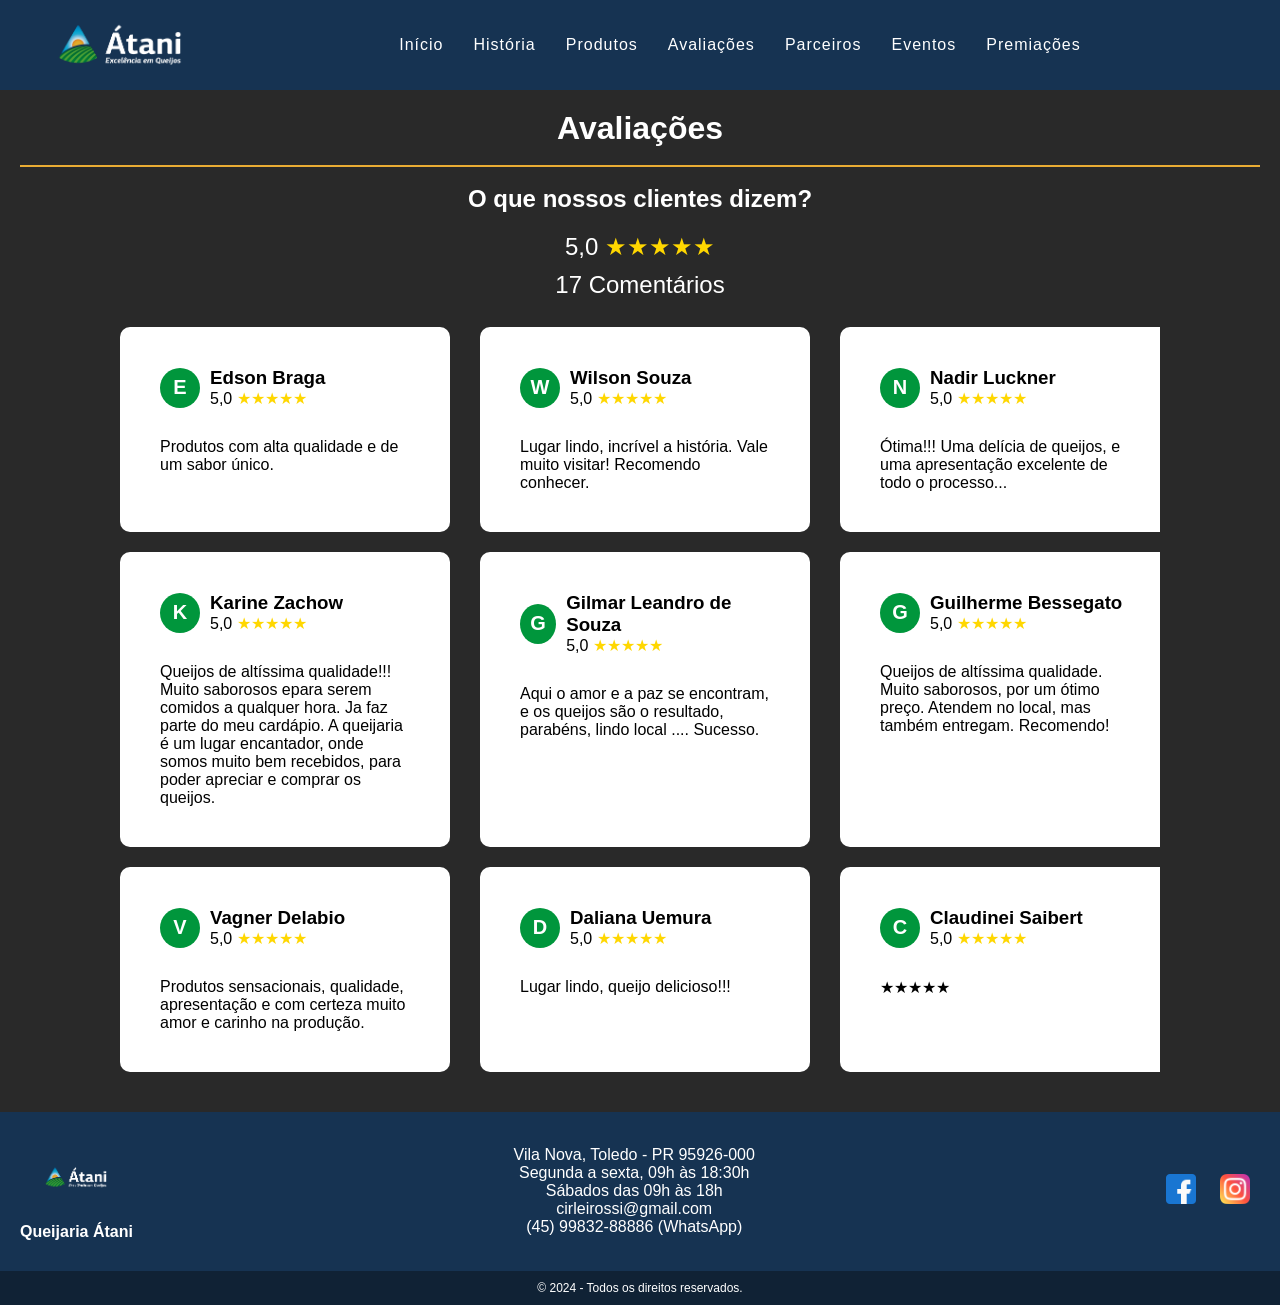
==== avaliacoes.html @ 20dc2709 "Pattern Repository" ====
<!DOCTYPE html>
<html lang="pt-br">
<head>
    <meta charset="UTF-8">
    <meta name="viewport" content="width=device-width, initial-scale=1.0">
    <link rel="shortcut icon" href="./img/ATANI LOGO.png">
    <link rel="stylesheet" href="./css/avaliacoes.css">
    <title>Avaliações - Átani Quejos</title>
</head>
<body>
    <header>
        <nav>
            <a href="index.html">
                <img src="./img/Logo atani.png" alt="LOGO ÁTANI">
            </a>
          <div class="mobile-menu">
            <div class="line1"></div>
            <div class="line2"></div>
            <div class="line3"></div>
          </div>
          <ul class="nav-list">
            <li><a href="index.html">Início</a></li>
            <li><a href="historia.html">História</a></li>
            <li><a href="produtos.html">Produtos</a></li>
            <li><a href="avaliacoes.html">Avaliações</a></li>
            <li><a href="parceiros.html">Parceiros</a></li>
            <li><a href="eventos.html">Eventos</a></li>
            <li><a href="premiacoes.html">Premiações</a></li>
        </ul>
        </nav>
      </header>

    <main>
        <h1>Avaliações</h1>
        <br>
        <hr color="#E9AC34">
        <br>
        <h2>O que nossos clientes dizem?</h2>
        <section class="reviews-section">
            <p class="rating-summary">5,0 <span class="stars">★★★★★</span> </p>
            <p class="rating-summary"><span class="comment-count">17 Comentários</span></p>
            <br>
            <div class="reviews-carousel">
                <div class="reviews">
                    <div class="review-card">
                        <div class="user-info">
                            <div class="user">E</div>
                            <div class="user-details">
                                <h3>Edson Braga</h3>
                                <p>5,0 <span class="stars">★★★★★</span></p>
                            </div>  
                        </div>
                        <p class="review-text">Produtos com alta qualidade e de um sabor único.</p>
                    </div>
                    <div class="review-card">
                        <div class="user-info">
                          <div class="user">W</div>
                            <div class="user-details">
                                <h3>Wilson Souza</h3>
                                <p>5,0 <span class="stars">★★★★★</span></p>
                            </div>
                        </div>
                        <p class="review-text">Lugar lindo, incrível a história. Vale muito visitar! Recomendo conhecer.</p>
                    </div>
                    <div class="review-card">
                        <div class="user-info">
                            <div class="user">N</div>
                            <div class="user-details">
                                <h3>Nadir Luckner</h3>
                                <p>5,0 <span class="stars">★★★★★</span></p>
                            </div>
                        </div>
                        <p class="review-text">Ótima!!! Uma delícia de queijos, e uma apresentação excelente de todo o processo...</p>
                    </div>

                </div>
                
            </div>
        </section>
        
        <section class="reviews-section">
            <div class="reviews-carousel">
                <div class="reviews">
                    <div class="review-card">
                        <div class="user-info">
                            <div class="user">K</div>
                            <div class="user-details">
                                <h3>Karine Zachow</h3>
                                <p>5,0 <span class="stars">★★★★★</span></p>
                            </div>
                        </div>
                        <p class="review-text">Queijos de altíssima qualidade!!! Muito saborosos epara serem comidos a qualquer hora. Ja faz parte do meu cardápio. A queijaria é um lugar encantador, onde somos muito bem recebidos, para poder apreciar e comprar os queijos.</p>
                    </div>
                    <div class="review-card">
                        <div class="user-info">
                          <div class="user">G</div>
                            <div class="user-details">
                                <h3>Gilmar Leandro de Souza</h3>
                                <p>5,0 <span class="stars">★★★★★</span></p>
                            </div>
                        </div>
                        <p class="review-text">Aqui o amor e a paz se encontram, e os queijos são o resultado, parabéns, lindo local .... Sucesso.</p>
                    </div>
                    <div class="review-card">
                        <div class="user-info">
                          <div class="user">G</div>
                            <div class="user-details">
                                <h3>Guilherme Bessegato</h3>
                                <p>5,0 <span class="stars">★★★★★</span></p>
                            </div>
                        </div>
                        <p class="review-text">Queijos de altíssima qualidade. Muito saborosos, por um ótimo preço. Atendem no local, mas também entregam. Recomendo!</p>
                    </div>
                </div>
            </div>
        </section>
        
        <section class="reviews-section">
            <div class="reviews-carousel">
                <div class="reviews">
                    <div class="review-card">
                        <div class="user-info">
                          <div class="user">V</div>
                            <div class="user-details">
                                <h3>Vagner Delabio</h3>
                                <p>5,0 <span class="stars">★★★★★</span></p>
                            </div>
                        </div>
                        <p class="review-text">Produtos sensacionais, qualidade, apresentação e com certeza muito amor e carinho na produção.</p>
                    </div>
                    <div class="review-card">
                        <div class="user-info">
                          <div class="user">D</div>
                            <div class="user-details">
                                <h3>Daliana Uemura</h3>
                                <p>5,0 <span class="stars">★★★★★</span></p>
                            </div>
                        </div>
                        <p class="review-text">Lugar lindo, queijo delicioso!!!</p>
                    </div>
                    <div class="review-card">
                        <div class="user-info">
                          <div class="user">C</div>
                            <div class="user-details">
                                <h3>Claudinei Saibert</h3>
                                <p>5,0 <span class="stars">★★★★★</span></p>
                            </div>
                        </div>
                        <p class="review-text">★★★★★</p>
                    </div>
                </div>
            </div>
        </section>
    </main>
    <footer>
        <div class="footer-inner">
            <div class="footer-logo">
                <img src="./img/Logo atani.png" alt="Logo da Átani">
                <p>Queijaria Átani</p>
            </div>
            <div class="footer-links">
                <ul>
                <li>Vila Nova, Toledo - PR 95926-000</li>
                <li>Segunda a sexta, 09h às 18:30h</li>
                <li>Sábados das 09h às 18h</li>
                <li><a href="mailto: cirleirossi@gmail.com"> cirleirossi@gmail.com</a></li>
                <li><a href="tel:+5545998328886">(45) 99832-88886 (WhatsApp)</a></li>
                </ul>
            </div>
            <div class="footer-social">
                <a href="https://www.facebook.com/profile.php?id=100086411541957"><img src="./img/facebook.png" alt="Facebook"></a>
                <a href="https://www.instagram.com/atani_queijaria?igsh=MWtmYjl6NHc2MGdieg=="><img src="./img/instagram.png" alt="Instagram"></a>
            </div>
        </div>
    </footer>
    
    <div class="footer-bottom">
      <p>&copy; 2024 - Todos os direitos reservados.</p>
    </div>  
    <script src="./js/script.js"></script>
</body>
</html>
---- css/avaliacoes.css ----
*{
    margin: 0;
    padding: 0;
    font-family: "Open Sans", Sans-serif;
}
body{
    background-color: #292929;
}
a{
    color: #fff;
    text-decoration: none;
    transition: 0.3s;
    display: inline-block; 
}
a:hover{
    opacity: 0.7;
}
.logo{
    font-size: 24px;
    text-transform: uppercase;
    letter-spacing: 2px;
}
nav{
    display: flex;
    justify-content: space-between; 
    align-items: center; 
    background: #163352;
    height: 10vh;
    padding: 0 20px; 
    position: relative; 
}
.nav-container{
    display: flex;
    justify-content: center; 
    flex: 1; 
}
.nav-list{
    list-style: none;
    display: flex;
    justify-content: center;
    z-index: 1000; 
    flex: 1; 
}
.nav-list li{
    letter-spacing: 1px;
    margin: 0 15px; 
}
.logo-container{
    flex: 0 0 auto; 
}
.mobile-menu{
    display: none;
    cursor: pointer;
    position: absolute; 
    right: 20px;
}
.mobile-menu div{
    width: 32px;
    height: 2px;
    background: #fff;
    margin: 8px;
    transition: 0.3s;
}
@media (max-width: 999px){
    body {
        overflow-x: hidden;
    }
    .nav-list{
        position: fixed;
        top: 8vh;
        right: 0;
        width: 100vw;
        height: 60vh;
        background: #163352;
        flex-direction: column;
        align-items: center;
        justify-content: space-around;
        transform: translateX(100%);
        transition: transform 0.3s ease-in;
    }
    .nav-list li{
        margin-left: 0;
        opacity: 0;
    }
    .mobile-menu{
        display: block;
    }
}
.nav-list.active{
    transform: translateX(0);
}
@keyframes navLinkFade{
    from{
        opacity: 0;
        transform: translateX(50px);
    }
    to{
        opacity: 1;
        transform: translateX(0);
    }
}
.mobile-menu.active .line1{
    transform: rotate(-45deg) translate(-8px, 8px);
}
.mobile-menu.active .line2{
    opacity: 0;
}
.mobile-menu.active .line3{
    transform: rotate(45deg) translate(-5px, -7px);
}
img{
    width: 100%;  
    max-width: 200px;  
    height: auto; 
    display: block;  
    margin: 0 auto;  
}
main{
    padding: 20px;
    color: white;
    text-align: center;
}
.reviews-section{
    margin: 20px 100px;
}
.reviews-carousel{
    display: flex;
    overflow-x: auto;
    scroll-snap-type: x mandatory;
    -webkit-overflow-scrolling: touch;
}
.reviews{
    display: flex;
    gap: 30px;
}
.review-card{
    background: #ffffff;
    color: #000;
    padding: 40px;
    border-radius: 10px;
    text-align: left;
    flex: 1;
    min-width: 250px;
    scroll-snap-align: start;
}
.user-info{
    display: flex;
    align-items: center;
    margin-bottom: 30px;
}
.user{
    width: 40px;
    height: 40px;
    background-color: #00963C;
    color: #fff;
    border-radius: 50%;
    display: flex;
    align-items: center;
    justify-content: center;
    font-size: 20px;
    font-weight: bold;
    margin-right: 10px;
}
.stars{
    color: #FFD700;
}
.rating-summary{
    font-size: 24px;
    margin-bottom: 10px;
}
.comment-count{
    color: #fff;
}
@media (max-width: 1200px){
    .review-card {
        width: 300px;
        height: 250px;
    }
    .reviews-carousel{
        flex-direction: column;
        align-items: center;
    }
}
@media (max-width: 992px){
    .reviews{
        flex-direction: column;
    }
}
@media (max-width: 768px){
    .reviews-carousel {
        flex-direction: column;
        overflow-x: visible;
    }
    .review-card{
        width: 100%;
        min-width: auto;
    }
}
@media (max-width: 576px){
    .rating-summary{
        font-size: 20px;
    }
    .review-card{
        padding: 10px;
    }
}

footer{
    color: #fff;
    background-color: #163352;
    padding: 30px 20px;
    text-align: center;
    font-family: Arial, sans-serif;
}
.footer-inner{
    display: flex;
    justify-content: space-between;
    align-items: center;
    flex-wrap: wrap;
}
.footer-logo img{
    width: 100px;
    height: auto;
}
.footer-logo p{
    margin-top: 10px;
    font-weight: bold;
}
.footer-links ul{
    list-style-type: none;
    padding: 0;
}
.footer-links ul li{
    display: block;
    margin-right: 20px;
}
.footer-links ul li a{
    color: #fff;
    text-decoration: none;
    transition: color 0.3s ease;
}
.footer-links ul li a:hover{
    color: #f0f0f0;
}
.footer-social a{
    display: inline-block;
    margin: 0 10px;
}
.footer-social a img{
    width: 30px;
    height: 30px;
    transition: transform 0.3s ease;
}
.footer-social a img:hover{
    transform: scale(1.2);
}
@media (max-width: 768px){
    .footer-inner {
        flex-direction: column;
        align-items: center;
    }
    .footer-logo img{
        margin-bottom: 10px;
    }
    .footer-social{
        margin-top: 20px;
    }
    .footer-links ul li{
        display: block;
        margin-bottom: 10px;
    }
}
.footer-bottom{
    background-color: #102235;
    padding: 10px 0;
}
.footer-bottom p{
    color: #fff;
    font-size: 12px;
    margin: 0;
    text-align: center;
}
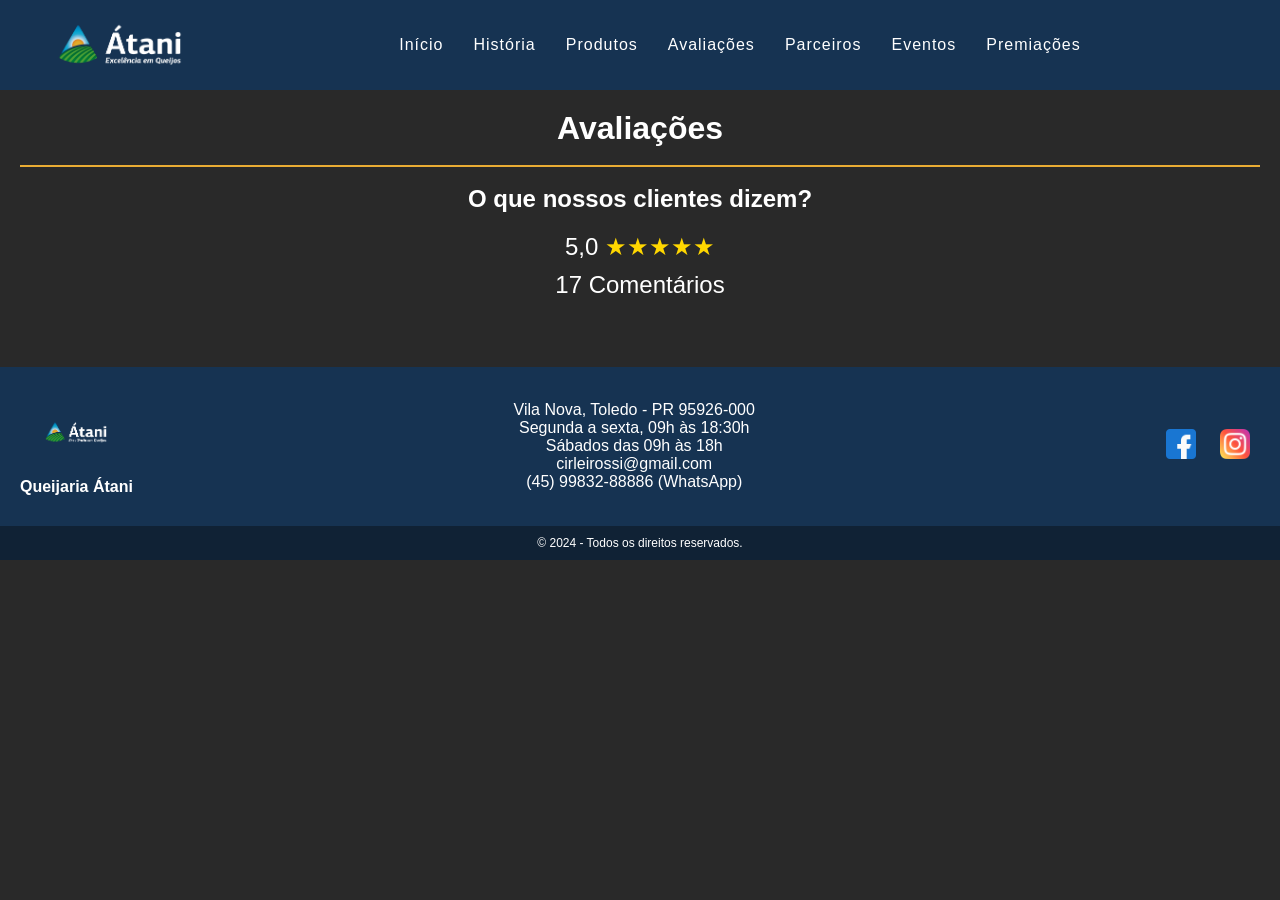
==== commit aeff93b8: "Dinamismo da pagina avaliações" ====
--- a/avaliacoes.html
+++ b/avaliacoes.html
@@ -6,6 +6,7 @@
     <link rel="shortcut icon" href="./img/ATANI LOGO.png">
     <link rel="stylesheet" href="./css/avaliacoes.css">
     <title>Avaliações - Átani Quejos</title>
+
 </head>
 <body>
     <header>
@@ -13,12 +14,12 @@
             <a href="index.html">
                 <img src="./img/Logo atani.png" alt="LOGO ÁTANI">
             </a>
-          <div class="mobile-menu">
+        <div class="mobile-menu">
             <div class="line1"></div>
             <div class="line2"></div>
             <div class="line3"></div>
-          </div>
-          <ul class="nav-list">
+        </div>
+        <ul class="nav-list">
             <li><a href="index.html">Início</a></li>
             <li><a href="historia.html">História</a></li>
             <li><a href="produtos.html">Produtos</a></li>
@@ -28,7 +29,7 @@
             <li><a href="premiacoes.html">Premiações</a></li>
         </ul>
         </nav>
-      </header>
+    </header>
 
     <main>
         <h1>Avaliações</h1>
@@ -41,8 +42,8 @@
             <p class="rating-summary"><span class="comment-count">17 Comentários</span></p>
             <br>
             <div class="reviews-carousel">
-                <div class="reviews">
-                    <div class="review-card">
+            <div class="reviews">
+    <!--         <div class="review-card">
                         <div class="user-info">
                             <div class="user">E</div>
                             <div class="user-details">
@@ -52,9 +53,10 @@
                         </div>
                         <p class="review-text">Produtos com alta qualidade e de um sabor único.</p>
                     </div>
+
                     <div class="review-card">
                         <div class="user-info">
-                          <div class="user">W</div>
+                            <div class="user">W</div>
                             <div class="user-details">
                                 <h3>Wilson Souza</h3>
                                 <p>5,0 <span class="stars">★★★★★</span></p>
@@ -72,12 +74,10 @@
                         </div>
                         <p class="review-text">Ótima!!! Uma delícia de queijos, e uma apresentação excelente de todo o processo...</p>
                     </div>
-
-                </div>
-                
+                </div>               
             </div>
         </section>
-        
+
         <section class="reviews-section">
             <div class="reviews-carousel">
                 <div class="reviews">
@@ -93,7 +93,7 @@
                     </div>
                     <div class="review-card">
                         <div class="user-info">
-                          <div class="user">G</div>
+                        <div class="user">G</div>
                             <div class="user-details">
                                 <h3>Gilmar Leandro de Souza</h3>
                                 <p>5,0 <span class="stars">★★★★★</span></p>
@@ -103,7 +103,7 @@
                     </div>
                     <div class="review-card">
                         <div class="user-info">
-                          <div class="user">G</div>
+                        <div class="user">G</div>
                             <div class="user-details">
                                 <h3>Guilherme Bessegato</h3>
                                 <p>5,0 <span class="stars">★★★★★</span></p>
@@ -120,7 +120,7 @@
                 <div class="reviews">
                     <div class="review-card">
                         <div class="user-info">
-                          <div class="user">V</div>
+                        <div class="user">V</div>
                             <div class="user-details">
                                 <h3>Vagner Delabio</h3>
                                 <p>5,0 <span class="stars">★★★★★</span></p>
@@ -130,7 +130,7 @@
                     </div>
                     <div class="review-card">
                         <div class="user-info">
-                          <div class="user">D</div>
+                        <div class="user">D</div>
                             <div class="user-details">
                                 <h3>Daliana Uemura</h3>
                                 <p>5,0 <span class="stars">★★★★★</span></p>
@@ -140,7 +140,7 @@
                     </div>
                     <div class="review-card">
                         <div class="user-info">
-                          <div class="user">C</div>
+                        <div class="user">C</div>
                             <div class="user-details">
                                 <h3>Claudinei Saibert</h3>
                                 <p>5,0 <span class="stars">★★★★★</span></p>
@@ -151,7 +151,9 @@
                 </div>
             </div>
         </section>
+    -->
     </main>
+
     <footer>
         <div class="footer-inner">
             <div class="footer-logo">
@@ -175,12 +177,9 @@
     </footer>
     
     <div class="footer-bottom">
-      <p>&copy; 2024 - Todos os direitos reservados.</p>
+        <p>&copy; 2024 - Todos os direitos reservados.</p>
     </div>  
     <script src="./js/script.js"></script>
+    <script src="js/requisicaoAvaliacoes.js"></script>
 </body>
-</html>
-
-
-
-  +</html>
--- a/css/avaliacoes.css
+++ b/css/avaliacoes.css
@@ -99,6 +99,7 @@
         transform: translateX(0);
     }
 }
+
 .mobile-menu.active .line1{
     transform: rotate(-45deg) translate(-8px, 8px);
 }
@@ -125,13 +126,16 @@
 }
 .reviews-carousel{
     display: flex;
-    overflow-x: auto;
-    scroll-snap-type: x mandatory;
-    -webkit-overflow-scrolling: touch;
+    flex-wrap: wrap;
+    justify-content: center;
 }
 .reviews{
     display: flex;
     gap: 30px;
+    flex-wrap: wrap;
+    flex-direction: row;
+    justify-content: space-evenly;
+    align-items: stretch;
 }
 .review-card{
     background: #ffffff;
@@ -142,6 +146,7 @@
     flex: 1;
     min-width: 250px;
     scroll-snap-align: start;
+    max-width: 300px;
 }
 .user-info{
     display: flex;
@@ -164,6 +169,14 @@
 .stars{
     color: #FFD700;
 }
+
+.users-stars{
+    display: flex;
+    flex-direction: row;
+    flex-wrap: nowrap;
+    align-items: center;
+    gap: 5px;
+}
 .rating-summary{
     font-size: 24px;
     margin-bottom: 10px;
